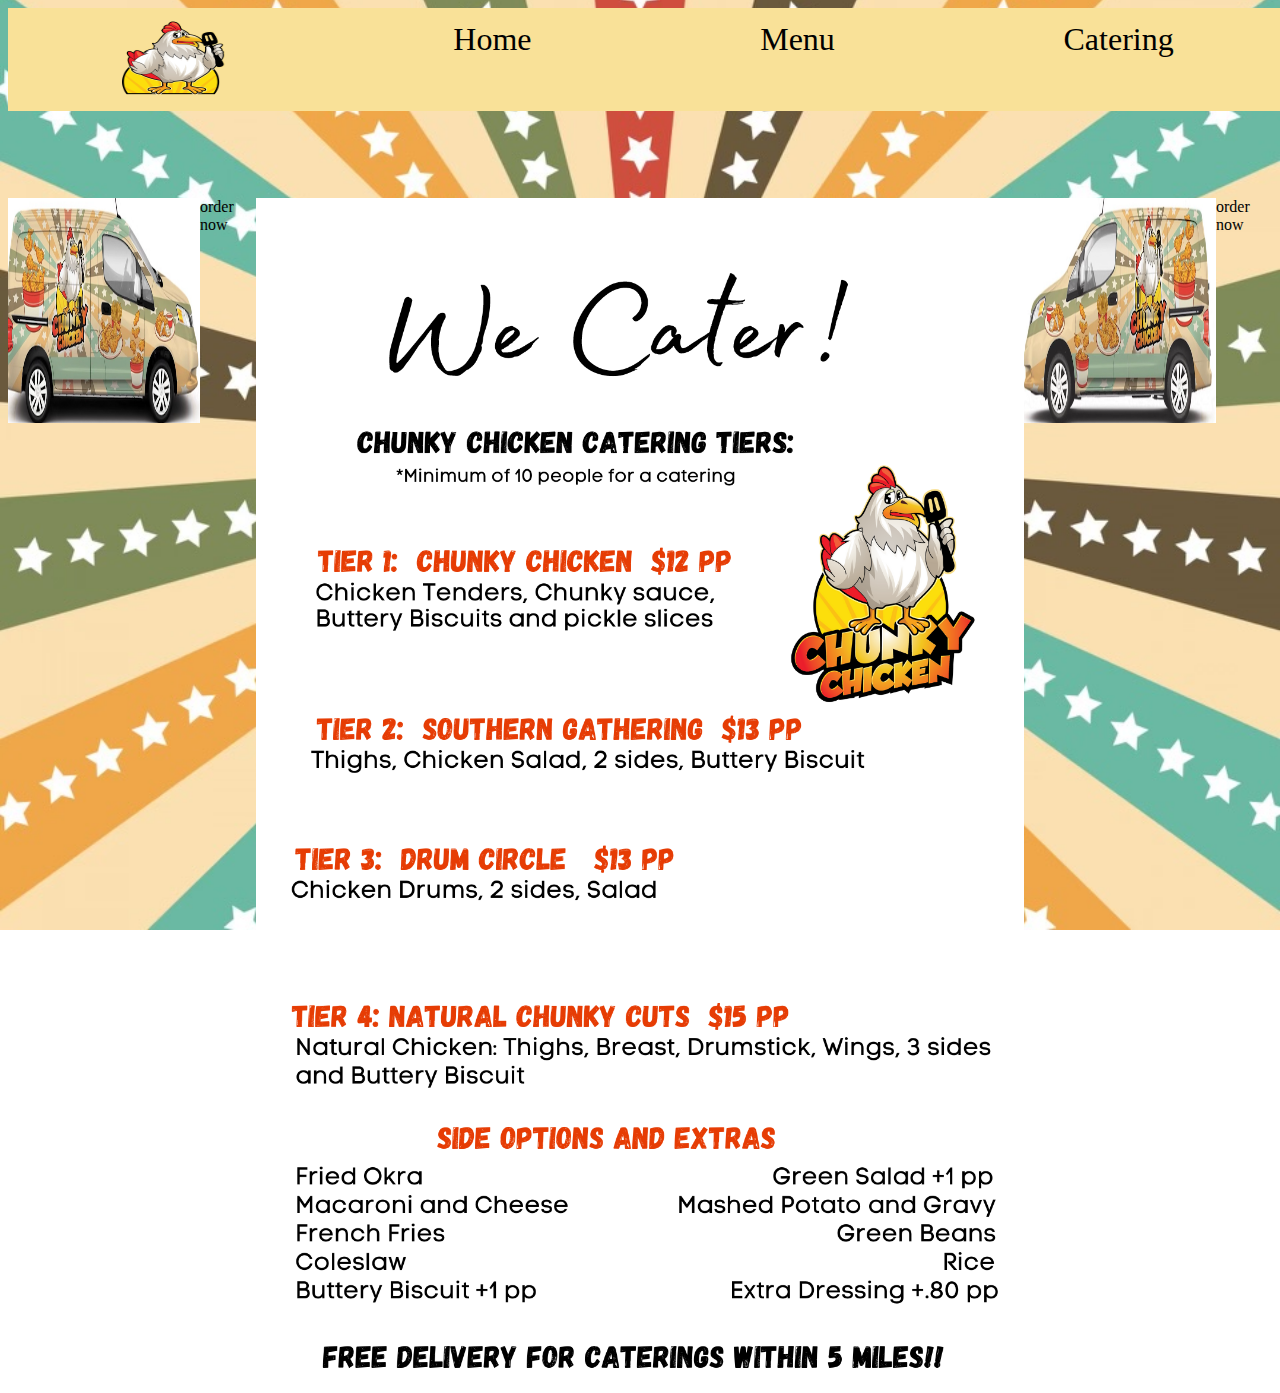
==== html/catering.html @ d154f3e5 "catering html" ====
<!DOCTYPE html>
<html lang="en" dir="ltr">
<style>
    { margin: 0; padding: 0; }

    html {
        background: url('../images/background.jpeg') no-repeat center center fixed;
        -webkit-background-size: cover;
        -moz-background-size: cover;
        -o-background-size: cover;
        background-size: cover;
    }
</style>
  <head>
    <meta charset="utf-8">
    <title>Chunky Chicken Abbeville</title>
    <link rel="stylesheet" href="../css/catering.css">

  </head>

  <div class="MenuTab">
   <img id="logo" src="../images/Chunky.png" alt="">
    <li><a href="../index.html">Home</a></li>
    <li><a href="../html/menu.html">Menu</a></li>
    <li><a href="#">Catering</a></li>
   <!-- <li><a href="#"></a></li> -->
   <!-- <li><a href="#"></a></li> -->
  </div>

<div class="firstrow">
 <img src="../images/Car.Passanger.png" id="CP" alt="">order now
 
  <img src="../images/Chunky_Catering.png" id="Catering" alt="">

 <img src="../images/Car.driver.png" id="CD" alt="">order now

</div>



  <body>






  </body>

</html>
---- css/catering.css ----
@font-face { font-family: VarelaRound-Regular;
			 src: url('Fonts/VarelaRound-Regular.ttf'); }

@font-face { font-family: SigmarOne-Regular;
       			 src: url('Fonts/SigmarOne-Regular.ttf'); }





#logo {
 width: 8vw;
}

.MenuTab{
position: fixed;
 height: 10vh;
 width: 100vw;
 background-color: #f9e198;
 list-style: none;
 display: flex;
 justify-content: space-around;
 padding-top: 1%;
}
.MenuTab a {
 text-decoration: none;
 color: black;
 font-size: 2em;
}
.firstrow{
 padding-top: 15%;
 width: 100%;
 display: flex;
 justify-content: space-between;
}
#Catering{
width: 60vw;

}
#CP, #CD{
 width: 15vw;
 height: 25vh;
}
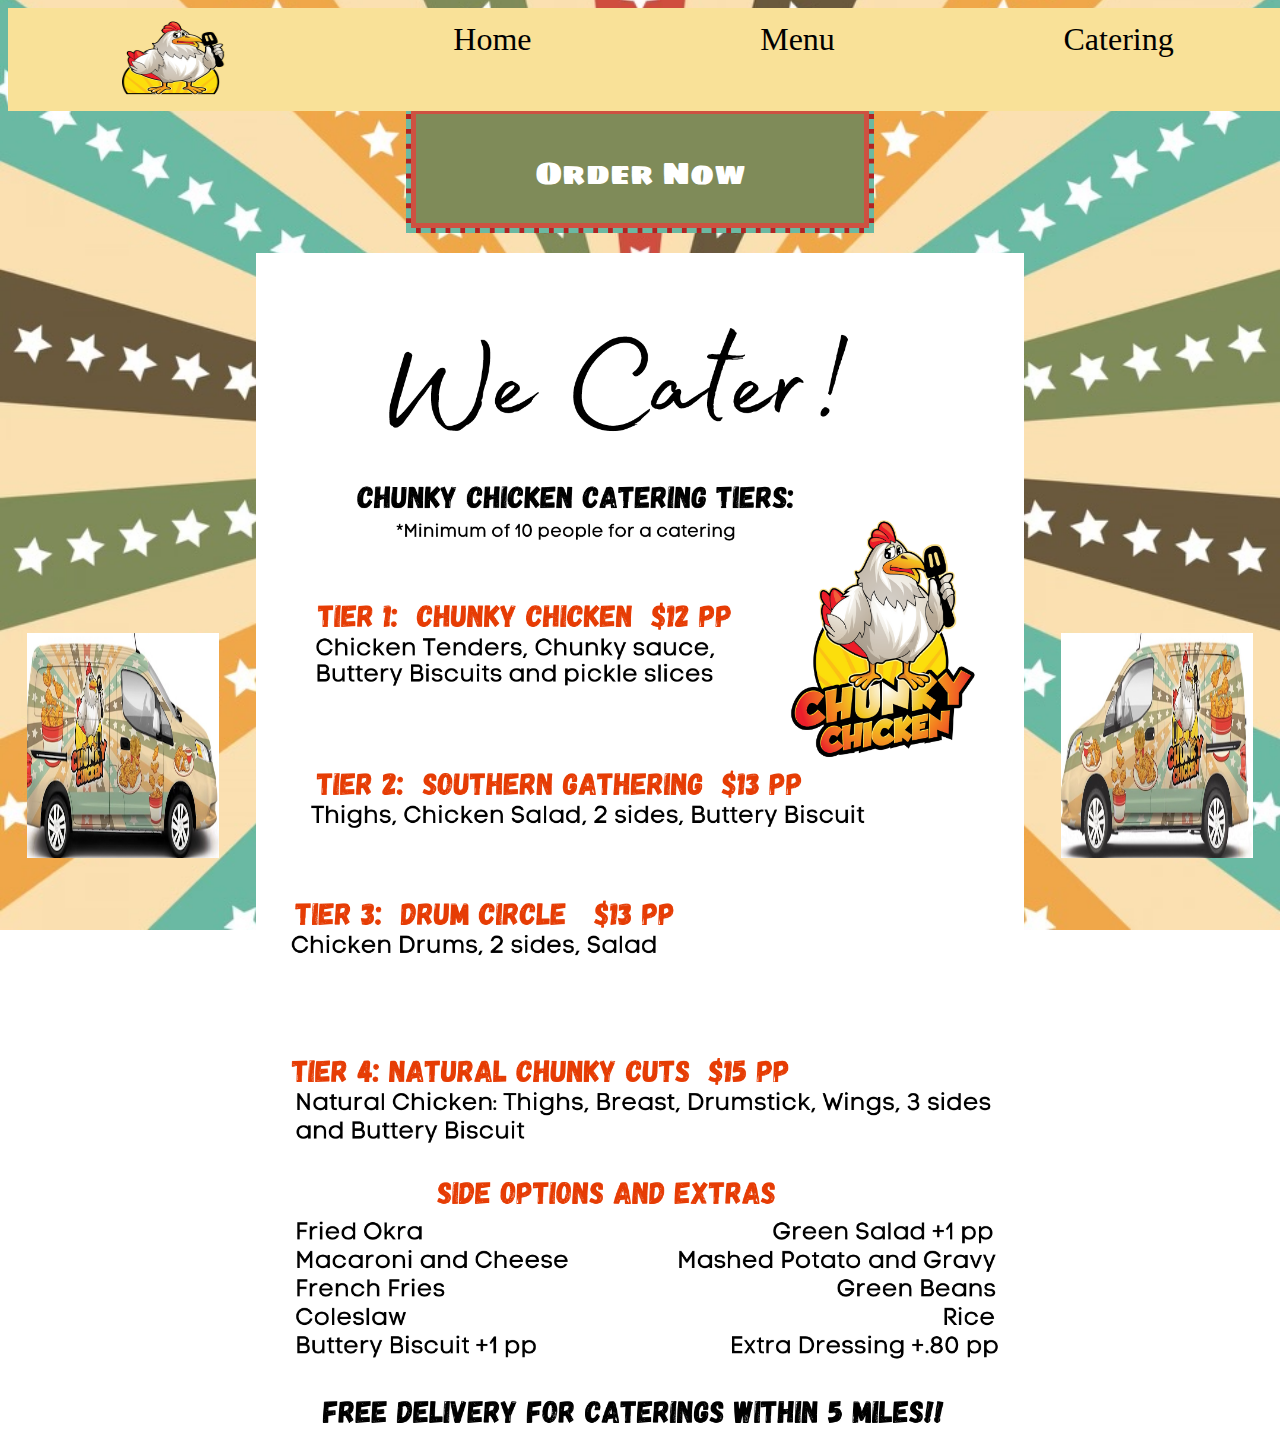
==== commit 78ac0cff: "catering" ====
--- a/html/catering.html
+++ b/html/catering.html
@@ -26,13 +26,17 @@
    <!-- <li><a href="#"></a></li> -->
    <!-- <li><a href="#"></a></li> -->
   </div>
+<div class="orderNow">
+ <a href="#" id="order">Order Now</a>
+</div>
 
 <div class="firstrow">
- <img src="../images/Car.Passanger.png" id="CP" alt="">order now
- 
+
+ <img src="../images/Car.Passanger.png" id="CP" alt="">
+
   <img src="../images/Chunky_Catering.png" id="Catering" alt="">
 
- <img src="../images/Car.driver.png" id="CD" alt="">order now
+ <img src="../images/Car.driver.png" id="CD" alt="">
 
 </div>
 
--- a/css/catering.css
+++ b/css/catering.css
@@ -2,7 +2,7 @@
 			 src: url('Fonts/VarelaRound-Regular.ttf'); }
 
 @font-face { font-family: SigmarOne-Regular;
-       			 src: url('Fonts/SigmarOne-Regular.ttf'); }
+       			 src: url('../Fonts/SigmarOne-Regular.ttf'); }
 
 
 
@@ -27,17 +27,59 @@
  color: black;
  font-size: 2em;
 }
-.firstrow{
- padding-top: 15%;
+.orderNow{
+ /* padding-top: 5%; */
  width: 100%;
  display: flex;
- justify-content: space-between;
+ justify-content: space-around;
+}
+
+@keyframes blinking {
+  50% {
+    border-color: #ffcd5f;
+  }
+}
+
+#order{
+ margin-top: 8%;
+ width: 30vw;
+ height: 5vh;
+ text-align: center;
+ font-size: 2em;
+ padding: 1em;
+ color: white;
+ font-size: 2em;
+ font-family: SigmarOne-Regular;
+ text-decoration: none;
+ background-color: #7f8b59;
+ box-shadow: 0 0 0 5px firebrick;
+  outline: dashed 5px #6bb9a2;
+  border: solid 5px #ce5141;
+}
+@keyframes blink {
+   50% { border-color: #ff0000; width: 10em;}
+}
+
+#order { /*or other element you want*/
+    animation-name: blink ;
+    animation-duration: .5s ;
+    animation-timing-function: step-end ;
+    animation-iteration-count: infinite ;
+    animation-direction: alternate ;
+}
+
+.firstrow{
+ padding-top: 2%;
+ width: 100%;
+ display: flex;
+ justify-content: space-around;
 }
 #Catering{
 width: 60vw;
 
 }
 #CP, #CD{
+ margin-top: 30%;
  width: 15vw;
  height: 25vh;
 }
